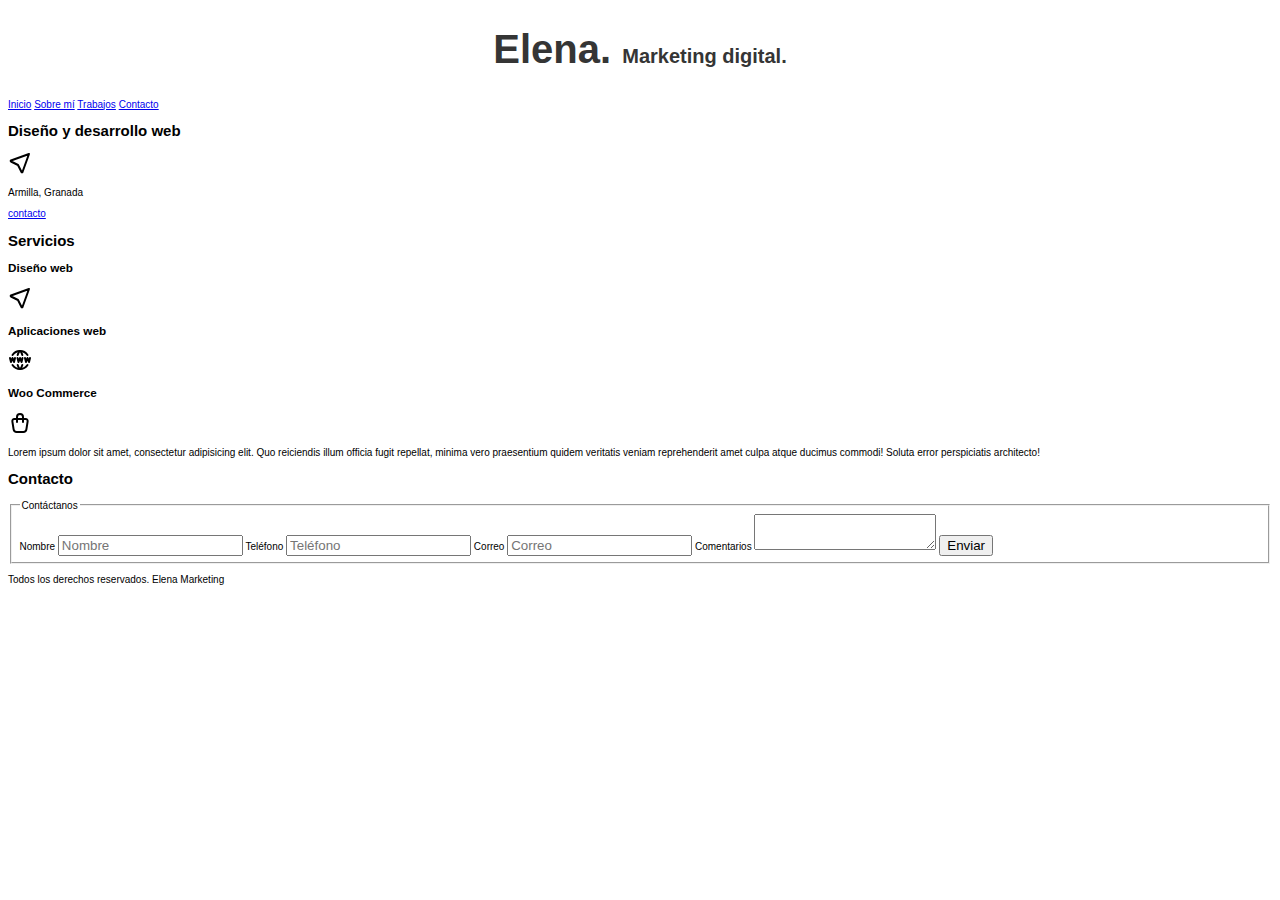
==== index.html @ 8726ea8c "subiendo proyecto" ====
<!DOCTYPE html>
<html lang="es">

<head>
    <meta charset="UTF-8">
    <meta name="viewport" content="width=device-width, initial-scale=1.0">
    <title>freelance</title>
<!-- enlaces a la tipografía -->
    <link rel="preconnect" href="https://fonts.googleapis.com">
    <link rel="preconnect" href="https://fonts.gstatic.com" crossorigin>
    <link href="https://fonts.googleapis.com/css2?family=Playwrite+CU:wght@100..400&display=swap" rel="stylesheet">

    <!-- enlaces a los estilos -->
    <link rel="stylesheet" href="css/styles.css">
</head>

<body>
    <header>

        <h1>Elena. <span>Marketing digital.</span> </h1>

        <nav>
            <a href="#">Inicio</a>
            <a href="#">Sobre mí</a>
            <a href="#">Trabajos</a>
            <a href="#">Contacto</a>
        </nav>

        <section>
            <h2>Diseño y desarrollo web</h2>
            <img src="img/location.svg" alt="Icono de localización">
            <p>Armilla, Granada</p>
            <a href="contacto.html">contacto</a>

        </section>
    </header>
    <!-- inicio main -->
    <main>


        <section>
            <h2>Servicios</h2>

            <section>
                <h3>Diseño web</h3>
                <img src="img/location.svg" alt="Icono localización">
            </section>
            <section>
                <h3>Aplicaciones web</h3>
                <img src="img/world-www.svg" alt="icono mundo">

            </section>
            <section>
                <h3>Woo Commerce</h3>
                <img src="img/shopping-bag.svg" alt="Icono compra">
                <p>Lorem ipsum dolor sit amet, consectetur adipisicing elit. Quo reiciendis illum officia fugit
                    repellat, minima vero praesentium quidem veritatis veniam reprehenderit amet culpa atque ducimus
                    commodi! Soluta error perspiciatis architecto!</p>
            </section>
        </section>
        <!-- Fin sección servicios -->
        <section>
            <h2>Contacto</h2>
            <!-- formulario -->
            <form>
                <fieldset>
                    <legend>Contáctanos</legend>
                    <label>Nombre</label>
                    <input type="text" placeholder="Nombre">
                    <label>Teléfono</label>
                    <input type="text" placeholder="Teléfono">
                    <label>Correo</label>
                    <input type="text" placeholder="Correo">
                    <label>Comentarios</label>
                    <textarea></textarea>
                    <input type="submit" value="Enviar">
                </fieldset>
            </form>

        </section>
    </main>
    <!-- fin main -->
    <footer>
        <p>Todos los derechos reservados. Elena Marketing</p>
    </footer>
</body>

</html>
---- css/styles.css ----
:root {
    --white: #ffffff;
    --dark: #353535;
    --primary: #E09500;
    --secundary: #8FC1BE;
}

.roboto {
    font-family: "roboto", sans-serif;
    
}

html {
    font-family: "roboto", sans-serif;
    font-size: 62.5%;
}

header h1 {
    text-align: center;
    font-size: 4rem;
    color:var(--dark);
    font-weight: bolder;
}

header h1 span {
    font-size: 2rem;
}
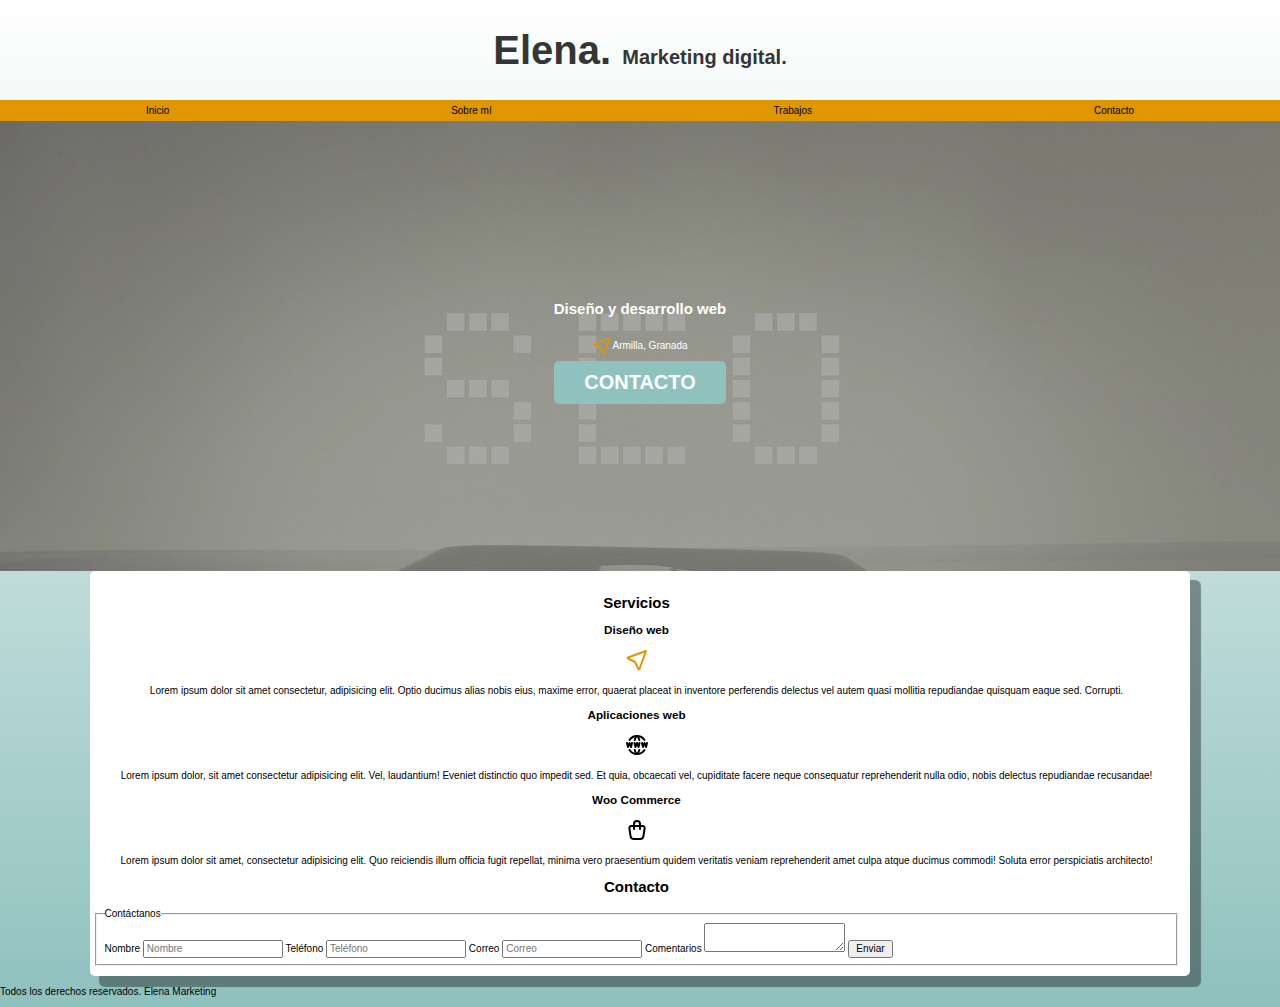
==== commit 1f8c565c: "primer commit" ====
--- a/index.html
+++ b/index.html
@@ -5,12 +5,13 @@
     <meta charset="UTF-8">
     <meta name="viewport" content="width=device-width, initial-scale=1.0">
     <title>freelance</title>
-<!-- enlaces a la tipografía -->
+    <!-- enlaces a la tipografía -->
     <link rel="preconnect" href="https://fonts.googleapis.com">
     <link rel="preconnect" href="https://fonts.gstatic.com" crossorigin>
     <link href="https://fonts.googleapis.com/css2?family=Playwrite+CU:wght@100..400&display=swap" rel="stylesheet">
 
     <!-- enlaces a los estilos -->
+    <link rel="stylesheet" href="css/normalize.css">
     <link rel="stylesheet" href="css/styles.css">
 </head>
 
@@ -19,65 +20,79 @@
 
         <h1>Elena. <span>Marketing digital.</span> </h1>
 
-        <nav>
-            <a href="#">Inicio</a>
-            <a href="#">Sobre mí</a>
-            <a href="#">Trabajos</a>
-            <a href="#">Contacto</a>
+        <nav class="navegacion">
+            <a class="enlace" href="#">Inicio</a>
+            <a class="enlace" href="#">Sobre mí</a>
+            <a class="enlace" href="#">Trabajos</a>
+            <a class="enlace" href="#">Contacto</a>
         </nav>
-
-        <section>
-            <h2>Diseño y desarrollo web</h2>
-            <img src="img/location.svg" alt="Icono de localización">
-            <p>Armilla, Granada</p>
-            <a href="contacto.html">contacto</a>
-
-        </section>
+        <div class="banner">
+            <section class="section-banner">
+                <h2>Diseño y desarrollo web</h2>
+                <div class="center-vertical">
+                    <img src="img/location.svg" alt="Icono de localización">
+                    <p> Armilla, Granada</p>
+                </div>
+                <a class="boton" href="contacto.html">contacto</a>
+            </section>
+        </div>
     </header>
     <!-- inicio main -->
     <main>
-
-
-        <section>
-            <h2>Servicios</h2>
+        <div class="container shadow">
 
             <section>
-                <h3>Diseño web</h3>
-                <img src="img/location.svg" alt="Icono localización">
+               
+                    <h2>Servicios</h2>
+                    <div class="servicios">
+
+                    <section>
+                        <h3>Diseño web</h3>
+                        <img src="img/location.svg" alt="Icono localización">
+                        <p>Lorem ipsum dolor sit amet consectetur, adipisicing elit. Optio ducimus alias nobis eius,
+                            maxime error, quaerat placeat in inventore perferendis delectus vel autem quasi mollitia
+                            repudiandae quisquam eaque sed. Corrupti.</p>
+                    </section>
+                    <section>
+                        <h3>Aplicaciones web</h3>
+                        <img src="img/world-www.svg" alt="icono mundo">
+                        <p>Lorem ipsum dolor, sit amet consectetur adipisicing elit. Vel, laudantium! Eveniet distinctio
+                            quo impedit sed. Et quia, obcaecati vel, cupiditate facere neque consequatur reprehenderit
+                            nulla odio, nobis delectus repudiandae recusandae!</p>
+
+                    </section>
+                    <section>
+                        <h3>Woo Commerce</h3>
+                        <img src="img/shopping-bag.svg" alt="Icono compra">
+                        <p>Lorem ipsum dolor sit amet, consectetur adipisicing elit. Quo reiciendis illum officia fugit
+                            repellat, minima vero praesentium quidem veritatis veniam reprehenderit amet culpa atque
+                            ducimus
+                            commodi! Soluta error perspiciatis architecto!</p>
+                </div>
             </section>
+            </section>
+            <!-- Fin sección servicios -->
             <section>
-                <h3>Aplicaciones web</h3>
-                <img src="img/world-www.svg" alt="icono mundo">
+                <h2>Contacto</h2>
+                <!-- formulario -->
+                <form>
+                    <fieldset>
+                        <legend>Contáctanos</legend>
+                        <label>Nombre</label>
+                        <input type="text" placeholder="Nombre">
+                        <label>Teléfono</label>
+                        <input type="text" placeholder="Teléfono">
+                        <label>Correo</label>
+                        <input type="text" placeholder="Correo">
+                        <label>Comentarios</label>
+                        <textarea></textarea>
+                        <input type="submit" value="Enviar">
+                    </fieldset>
+                </form>
 
             </section>
-            <section>
-                <h3>Woo Commerce</h3>
-                <img src="img/shopping-bag.svg" alt="Icono compra">
-                <p>Lorem ipsum dolor sit amet, consectetur adipisicing elit. Quo reiciendis illum officia fugit
-                    repellat, minima vero praesentium quidem veritatis veniam reprehenderit amet culpa atque ducimus
-                    commodi! Soluta error perspiciatis architecto!</p>
-            </section>
-        </section>
-        <!-- Fin sección servicios -->
-        <section>
-            <h2>Contacto</h2>
-            <!-- formulario -->
-            <form>
-                <fieldset>
-                    <legend>Contáctanos</legend>
-                    <label>Nombre</label>
-                    <input type="text" placeholder="Nombre">
-                    <label>Teléfono</label>
-                    <input type="text" placeholder="Teléfono">
-                    <label>Correo</label>
-                    <input type="text" placeholder="Correo">
-                    <label>Comentarios</label>
-                    <textarea></textarea>
-                    <input type="submit" value="Enviar">
-                </fieldset>
-            </form>
-
-        </section>
+        </div>
+        <!-- fin del div container -->
     </main>
     <!-- fin main -->
     <footer>
--- a/css/styles.css
+++ b/css/styles.css
@@ -1,13 +1,13 @@
 :root {
     --white: #ffffff;
     --dark: #353535;
-    --primary: #E09500;
+    --primary: #e09600;
     --secundary: #8FC1BE;
 }
 
 .roboto {
     font-family: "roboto", sans-serif;
-    
+
 }
 
 html {
@@ -15,13 +15,141 @@
     font-size: 62.5%;
 }
 
+* {
+    box-sizing: border-box;
+}
+
+body {
+    background-image: linear-gradient(to top, var(--secundary), var(--white));
+}
+
 header h1 {
     text-align: center;
     font-size: 4rem;
-    color:var(--dark);
+    color: var(--dark);
     font-weight: bolder;
+
+}
+
+@media (max-width: 315px) {
+    header h1 {
+        display: flex;
+        flex-direction: column;
+        align-items: center;
+    }
+
 }
 
 header h1 span {
     font-size: 2rem;
+}
+
+
+.navegacion {
+    /* el punto significa=clase */
+    background-color: var(--primary);
+    padding: 0.5rem;
+    display: flex;
+    flex-direction: column;
+    align-items: center;
+
+
+
+
+}
+
+@media (min-width: 480px) {
+    .navegacion {
+        flex-direction: row;
+        justify-content: space-around;
+    }
+
+}
+
+.enlace {
+    color: #000000;
+    text-decoration: none;
+}
+
+.banner {
+    background-image: url(../img/SEO.jpg);
+    background-repeat: no-repeat;
+    background-size: cover;
+    height: 450px;
+    position: relative;
+}
+
+.section-banner {
+    position: absolute;
+
+    background-color: rgba(0, 0, 0, 0.3);
+    width: 100%;
+    height: 100%;
+
+    display: flex;
+    flex-direction: column;
+    align-items: center;
+    justify-content: center;
+
+}
+
+.section-banner img {
+    width: 2rem;
+}
+
+.section-banner p,
+.section-banner h2 {
+    color: var(--white);
+}
+
+.center-vertical {
+    display: flex;
+    align-items: center;
+}
+
+.boton {
+    background-color: var(--secundary);
+    color: var(--white);
+    font-size: 2rem;
+    font-weight: 700;
+    padding: 1rem 3rem;
+    text-decoration: none;
+    text-transform: uppercase;
+    border-radius: 0.5rem;
+    width: 90%;
+    text-align: center;
+}
+
+@media (min-width: 480px) {
+    .boton {
+        width: auto;
+    }
+
+}
+
+.container {
+    background-color: var(--white);
+    padding: 1rem;
+    padding-left: 0.3rem;
+    border-radius: 0.5rem;
+    margin-top: 1rem;
+    
+}
+
+@media(min-width: 1200px) {
+    .container{
+        width:  1100px;
+        margin: auto;
+    }
+}
+.shadow {
+    box-shadow: 10px 10px 1px 1px rgba(0, 0, 0, 0.37);
+
+}
+.servicios  {
+    text-align: center;
+  
+}
+section h2 {
+    text-align: center;
 }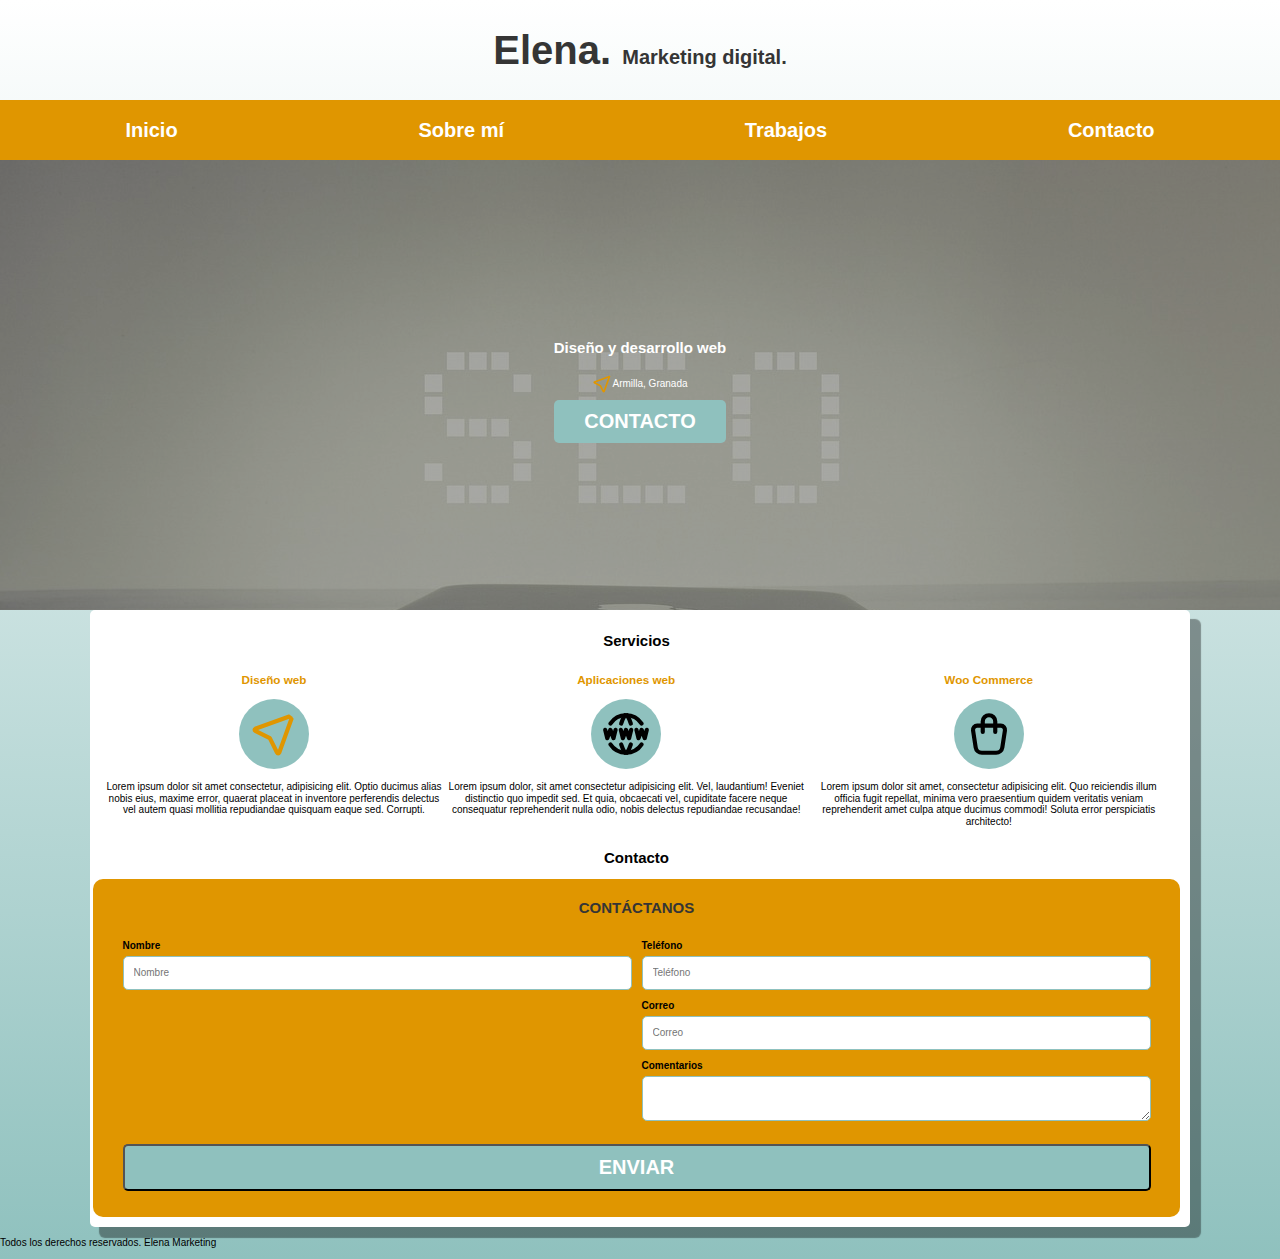
==== commit 16da9fa4: "lunes" ====
--- a/index.html
+++ b/index.html
@@ -42,20 +42,20 @@
         <div class="container shadow">
 
             <section>
-               
-                    <h2>Servicios</h2>
-                    <div class="servicios">
+
+                <h2>Servicios</h2>
+                <div class="servicios">
 
                     <section>
                         <h3>Diseño web</h3>
-                        <img src="img/location.svg" alt="Icono localización">
+                        <img class="icono" src="img/location.svg" alt="Icono localización">
                         <p>Lorem ipsum dolor sit amet consectetur, adipisicing elit. Optio ducimus alias nobis eius,
                             maxime error, quaerat placeat in inventore perferendis delectus vel autem quasi mollitia
                             repudiandae quisquam eaque sed. Corrupti.</p>
                     </section>
                     <section>
                         <h3>Aplicaciones web</h3>
-                        <img src="img/world-www.svg" alt="icono mundo">
+                        <img class="icono" src="img/world-www.svg" alt="icono mundo">
                         <p>Lorem ipsum dolor, sit amet consectetur adipisicing elit. Vel, laudantium! Eveniet distinctio
                             quo impedit sed. Et quia, obcaecati vel, cupiditate facere neque consequatur reprehenderit
                             nulla odio, nobis delectus repudiandae recusandae!</p>
@@ -63,7 +63,7 @@
                     </section>
                     <section>
                         <h3>Woo Commerce</h3>
-                        <img src="img/shopping-bag.svg" alt="Icono compra">
+                        <img class="icono" src="img/shopping-bag.svg" alt="Icono compra">
                         <p>Lorem ipsum dolor sit amet, consectetur adipisicing elit. Quo reiciendis illum officia fugit
                             repellat, minima vero praesentium quidem veritatis veniam reprehenderit amet culpa atque
                             ducimus
@@ -75,19 +75,38 @@
             <section>
                 <h2>Contacto</h2>
                 <!-- formulario -->
-                <form>
+                <form class="formulario">
                     <fieldset>
                         <legend>Contáctanos</legend>
-                        <label>Nombre</label>
-                        <input type="text" placeholder="Nombre">
-                        <label>Teléfono</label>
-                        <input type="text" placeholder="Teléfono">
-                        <label>Correo</label>
-                        <input type="text" placeholder="Correo">
-                        <label>Comentarios</label>
-                        <textarea></textarea>
-                        <input type="submit" value="Enviar">
+                        <div class=" inputs">
+                            <div class="container-input">
+
+                                <label>Nombre</label>
+
+                                <input type="text" placeholder="Nombre">
+
+                            </div>
+                            <div class="container-input">
+                                <label>Teléfono</label>
+                                <div class="container-input">
+                                    <input type="text" placeholder="Teléfono">
+                                </div>
+                                <label>Correo</label>
+                                <div class="container-input">
+                                    <input type="text" placeholder="Correo">
+                                </div>
+                                <label>Comentarios</label>
+                                <div class="container-input">
+                                    <textarea></textarea>
+                                </div>
+                            </div>
+                        </div>
+
+
+                        <input class="boton enviar" type="submit" value="Enviar">
+
                     </fieldset>
+
                 </form>
 
             </section>
--- a/css/styles.css
+++ b/css/styles.css
@@ -43,6 +43,9 @@
 header h1 span {
     font-size: 2rem;
 }
+/* enlaces de la barra de navegación */
+/* media query para modificar reglas:
+se aplican las reglas que hay dentro de la media query si la ventana del navegador mide un minimo de 480px */
 
 
 .navegacion {
@@ -64,6 +67,14 @@
         justify-content: space-around;
     }
 
+}
+.navegacion a {
+    padding: 1rem;
+    color: var(--white);
+    text-decoration: none;
+    font-weight: bold;
+    font-size: 2rem;
+    line-height: 1.5;
 }
 
 .enlace {
@@ -133,23 +144,112 @@
     padding-left: 0.3rem;
     border-radius: 0.5rem;
     margin-top: 1rem;
-    
+
 }
 
 @media(min-width: 1200px) {
-    .container{
-        width:  1100px;
+    .container {
+        width: 1100px;
         margin: auto;
-    }
-}
+
+    }
+}
+
 .shadow {
     box-shadow: 10px 10px 1px 1px rgba(0, 0, 0, 0.37);
 
 }
-.servicios  {
-    text-align: center;
-  
+
+.servicios {
+    display: flex;
+    text-align: center;
+    border: 1px;
+    margin: 1rem;
+    flex-direction: column;
+
+
+}
+@media ( min-width: 768px)
+{
+    .servicios {
+        flex-direction: row;
+    }
 }
 section h2 {
     text-align: center;
-}+}
+
+.servicios h3 {
+    color: var(--primary);
+
+}
+
+.icono {
+    height: 7rem;
+    width: 7rem;
+    background-color: var(--secundary);
+    border-radius: 58%;
+    padding: 1rem;
+
+}
+/* formulario */
+.formulario {
+    background-color: var(--primary);
+    /* widta ninimo de 80rem o 100% */
+    width: min (80rem, 100%);
+    margin: 0 auto;
+    padding: 2rem;
+    border-radius:  1rem;
+
+}
+.formulario fieldset {
+    border: none;
+}
+
+
+.formulario legend {
+    margin:  0 auto 2rem auto;
+    font-size: 1.5rem;
+    text-transform: uppercase;
+    font-weight: bold;
+    color: var(--dark);
+}
+.container-input { 
+    margin-bottom: 1rem;
+}
+.container-input label {
+    color: va;
+    font-weight: bold;
+   margin-bottom: 0.5rem;
+   display: block;
+   text-align:  left;
+}
+.container-input input,
+.container-input textarea {
+    width: 100%;
+    padding:  1rem;
+    border-radius:  0.5rem;
+    border:  .5px solid var(--secundary);
+}
+.enviar {
+    width: 100%;
+}
+@media ( min-width: 768px) {
+    /*  aplica grid 1 fila con dos columnas y dos filas con una columna */
+    .inputs {
+        display: grid;
+        grid-template-columns: repeat(2, 1fr);
+        grid-template-rows: auto auto auto;
+        column-gap: 1rem;
+
+    }
+}
+ .container-input:nth-child(3),
+ .container-input:nth-child(4)
+  {
+    grid-column: 1/3;
+ }
+ .boton .enviar {
+    width: 100%;
+
+ }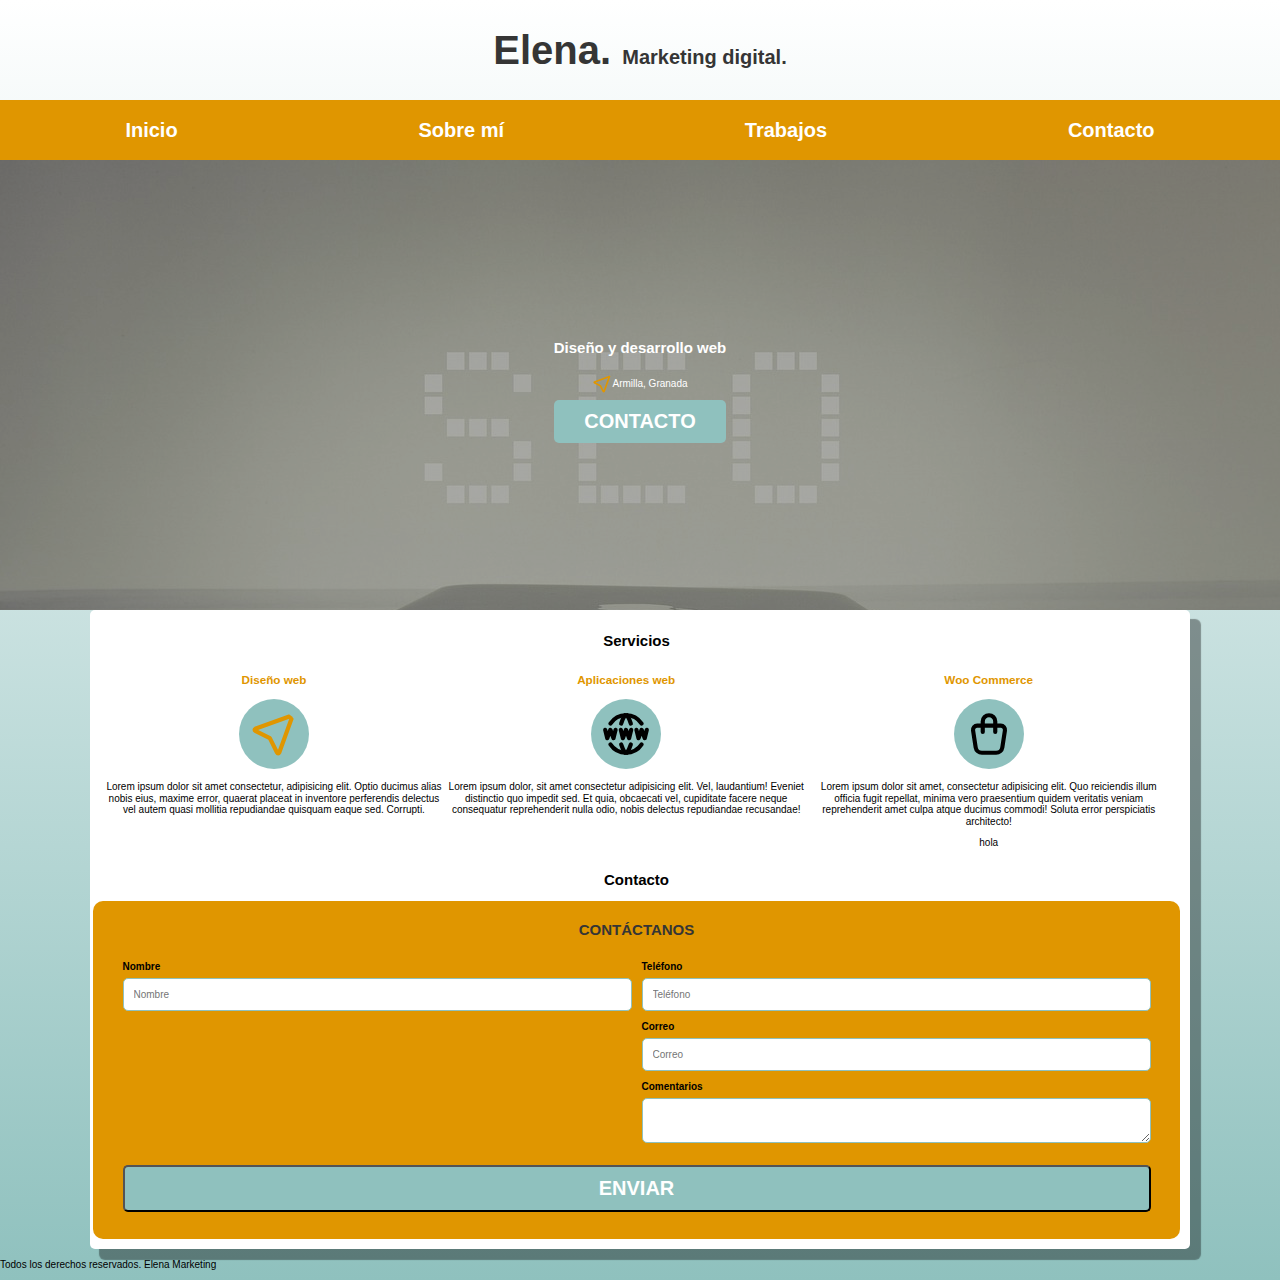
==== commit a91834d5: "prueba commint" ====
--- a/index.html
+++ b/index.html
@@ -68,6 +68,7 @@
                             repellat, minima vero praesentium quidem veritatis veniam reprehenderit amet culpa atque
                             ducimus
                             commodi! Soluta error perspiciatis architecto!</p>
+                            <p>hola</p>
                 </div>
             </section>
             </section>
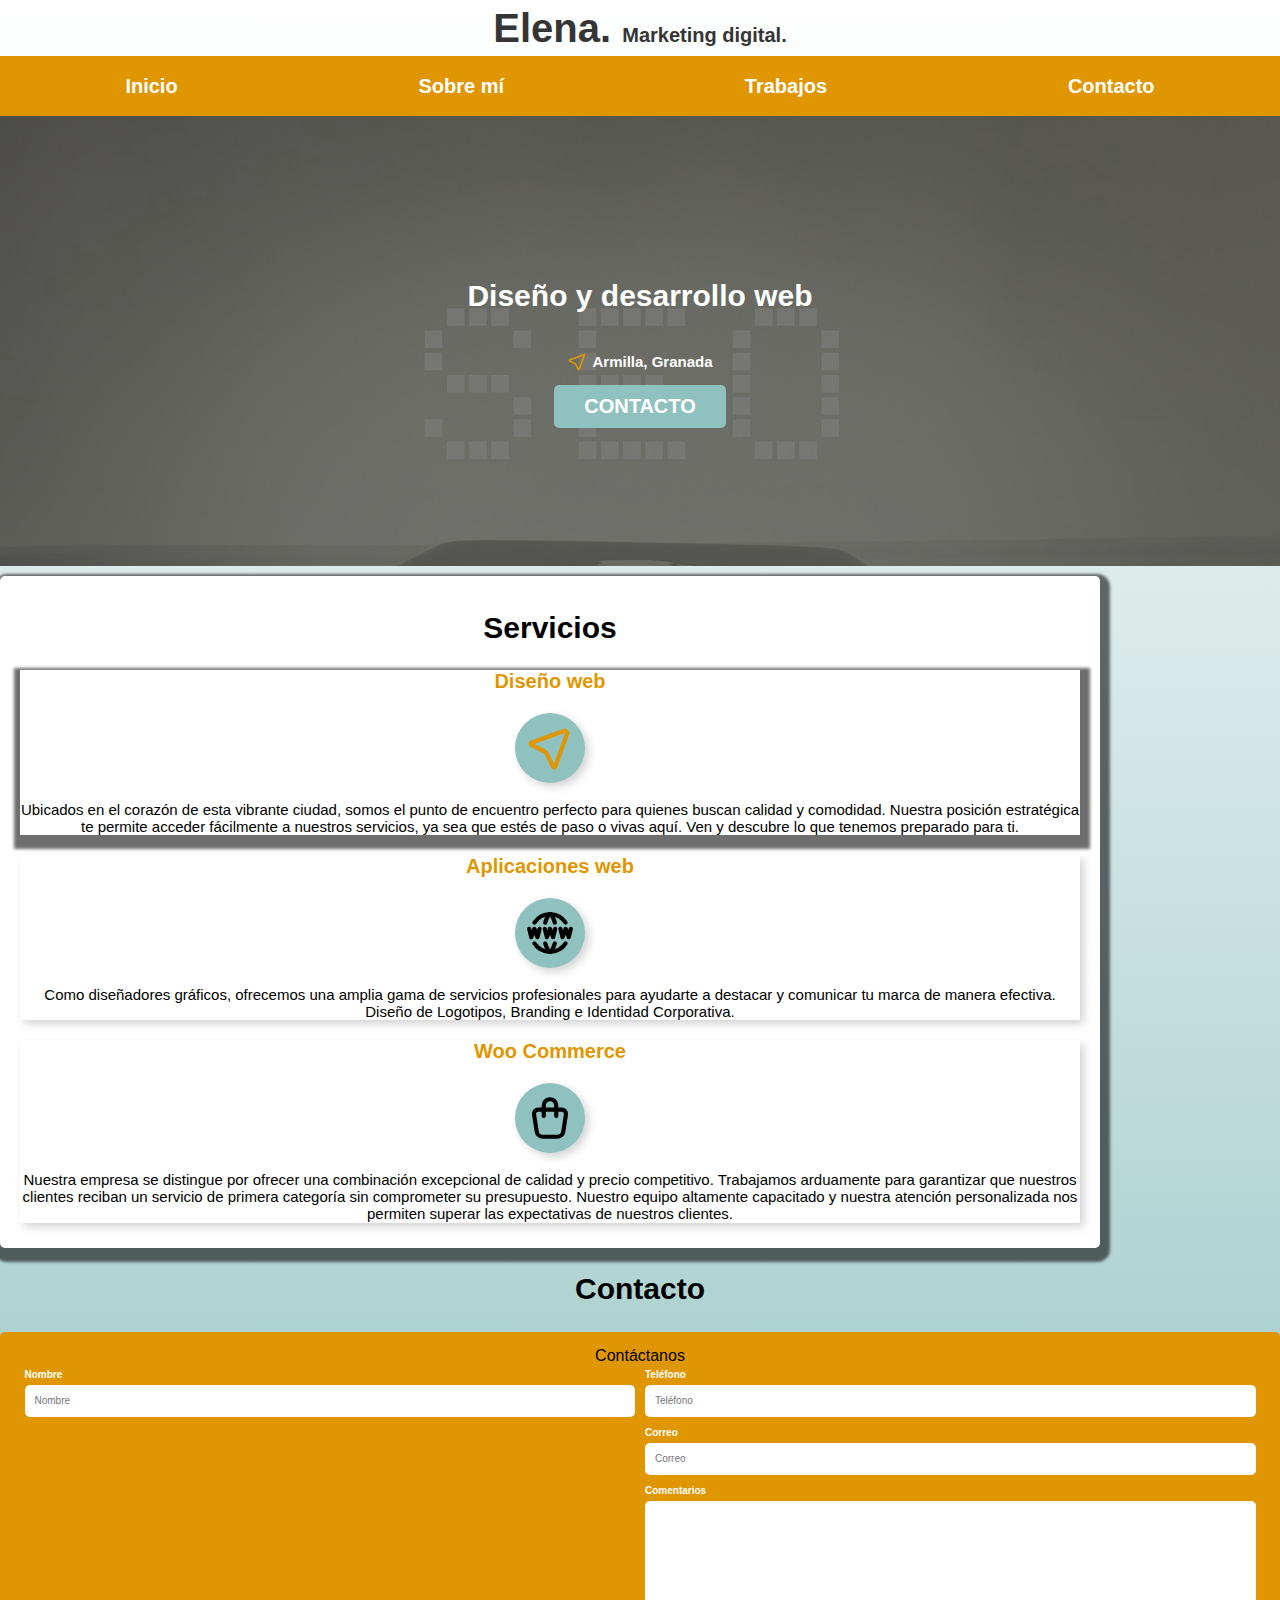
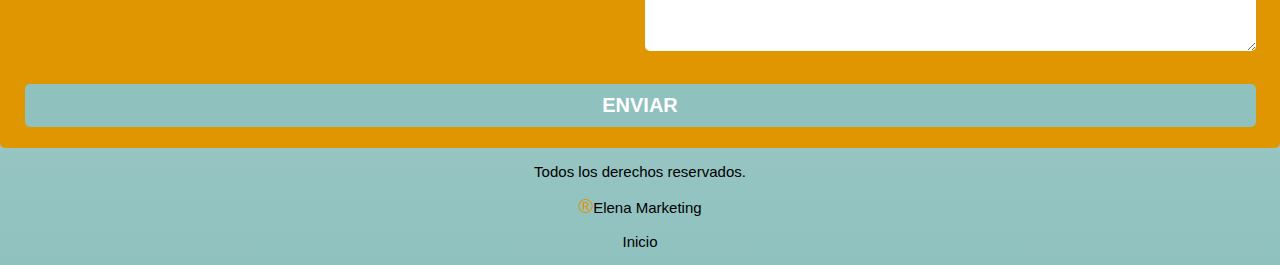
==== commit ca459a7a: "Actualización cambio carpetas" ====
--- a/index.html
+++ b/index.html
@@ -9,23 +9,22 @@
     <link rel="preconnect" href="https://fonts.googleapis.com">
     <link rel="preconnect" href="https://fonts.gstatic.com" crossorigin>
     <link href="https://fonts.googleapis.com/css2?family=Playwrite+CU:wght@100..400&display=swap" rel="stylesheet">
-
     <!-- enlaces a los estilos -->
     <link rel="stylesheet" href="css/normalize.css">
     <link rel="stylesheet" href="css/styles.css">
+    <link rel="shortcut icon" href="img/fav-apple.ico" type="image/x-icon">
 </head>
-
 <body>
-    <header>
-
+    <header id="inicio">
         <h1>Elena. <span>Marketing digital.</span> </h1>
-
+        <!-- barra de navegación -->
         <nav class="navegacion">
-            <a class="enlace" href="#">Inicio</a>
+            <a class="enlace" href="#inicio">Inicio</a>
             <a class="enlace" href="#">Sobre mí</a>
-            <a class="enlace" href="#">Trabajos</a>
-            <a class="enlace" href="#">Contacto</a>
+            <a class="enlace" href="#trabajos">Trabajos</a>
+            <a class="enlace" href="#contacto">Contacto</a>
         </nav>
+        <!-- fin barra de navegación -->
         <div class="banner">
             <section class="section-banner">
                 <h2>Diseño y desarrollo web</h2>
@@ -35,88 +34,87 @@
                 </div>
                 <a class="boton" href="contacto.html">contacto</a>
             </section>
+            <!-- fin sección banner -->
         </div>
     </header>
     <!-- inicio main -->
     <main>
         <div class="container shadow">
-
-            <section>
-
+            <section id="trabajos">
                 <h2>Servicios</h2>
                 <div class="servicios">
+                    <section class="section-servicios">
+                        <section class="section-servicios shadow small">
+                            <h3>Diseño web</h3>
+                            <img class="icono shadow-small" src="img/location.svg" alt="Icono localización">
 
-                    <section>
-                        <h3>Diseño web</h3>
-                        <img class="icono" src="img/location.svg" alt="Icono localización">
-                        <p>Lorem ipsum dolor sit amet consectetur, adipisicing elit. Optio ducimus alias nobis eius,
-                            maxime error, quaerat placeat in inventore perferendis delectus vel autem quasi mollitia
-                            repudiandae quisquam eaque sed. Corrupti.</p>
+                            <p>Ubicados en el corazón de esta vibrante ciudad, somos el punto de encuentro perfecto para
+                                quienes buscan calidad y comodidad. Nuestra posición estratégica te permite acceder
+                                fácilmente a nuestros servicios, ya sea que estés de paso o vivas aquí. Ven y descubre
+                                lo
+                                que tenemos preparado para ti.</p>
+                        </section>
                     </section>
-                    <section>
+                    <section class="section-servicios shadow-small">
                         <h3>Aplicaciones web</h3>
-                        <img class="icono" src="img/world-www.svg" alt="icono mundo">
-                        <p>Lorem ipsum dolor, sit amet consectetur adipisicing elit. Vel, laudantium! Eveniet distinctio
-                            quo impedit sed. Et quia, obcaecati vel, cupiditate facere neque consequatur reprehenderit
-                            nulla odio, nobis delectus repudiandae recusandae!</p>
-
+                        <img class="icono shadow-small" src="img/world-www.svg" alt="icono mundo" />
+                        <p>Como diseñadores gráficos, ofrecemos una amplia gama de servicios profesionales para ayudarte
+                            a destacar y comunicar tu marca de manera efectiva. Diseño de Logotipos, Branding e
+                            Identidad Corporativa.</p>
                     </section>
-                    <section>
+                    <section class="section-servicios shadow-small">
                         <h3>Woo Commerce</h3>
-                        <img class="icono" src="img/shopping-bag.svg" alt="Icono compra">
-                        <p>Lorem ipsum dolor sit amet, consectetur adipisicing elit. Quo reiciendis illum officia fugit
-                            repellat, minima vero praesentium quidem veritatis veniam reprehenderit amet culpa atque
-                            ducimus
-                            commodi! Soluta error perspiciatis architecto!</p>
-                            <p>hola</p>
-                </div>
+                        <img class="icono shadow-small" src="img/shopping-bag.svg" alt="Icono compra">
+                        <p>Nuestra empresa se distingue por ofrecer una combinación excepcional de calidad y precio
+                            competitivo. Trabajamos arduamente para garantizar que nuestros clientes reciban un servicio
+                            de primera categoría sin comprometer su presupuesto. Nuestro equipo altamente capacitado y
+                            nuestra atención personalizada nos permiten superar las expectativas de nuestros clientes.
+                        </p>
+                    </section>
             </section>
-            </section>
-            <!-- Fin sección servicios -->
-            <section>
-                <h2>Contacto</h2>
-                <!-- formulario -->
-                <form class="formulario">
-                    <fieldset>
-                        <legend>Contáctanos</legend>
-                        <div class=" inputs">
+        </div>
+        <!-- Fin sección servicios -->
+        <section id="contacto">
+            <h2>Contacto</h2>
+            <!-- formulario -->
+            <form class="formulario">
+                <fieldset>
+                    <legend>Contáctanos</legend>
+                    <div class=" inputs">
+                        <div class="container-input">
+                            <label>Nombre</label>
+                            <input type="text" placeholder="Nombre">
+                        </div>
+                        <div class="container-input">
+                            <label>Teléfono</label>
                             <div class="container-input">
-
-                                <label>Nombre</label>
-
-                                <input type="text" placeholder="Nombre">
-
+                                <input type="text" placeholder="Teléfono">
+                            </div>
+                            <label>Correo</label>
+                            <div class="container-input">
+                                <input type="text" placeholder="Correo">
                             </div>
                             <div class="container-input">
-                                <label>Teléfono</label>
-                                <div class="container-input">
-                                    <input type="text" placeholder="Teléfono">
-                                </div>
-                                <label>Correo</label>
-                                <div class="container-input">
-                                    <input type="text" placeholder="Correo">
-                                </div>
                                 <label>Comentarios</label>
-                                <div class="container-input">
-                                    <textarea></textarea>
-                                </div>
+                                <textarea></textarea>
                             </div>
                         </div>
-
-
-                        <input class="boton enviar" type="submit" value="Enviar">
-
-                    </fieldset>
-
-                </form>
-
-            </section>
-        </div>
+                    </div>
+                    </div>
+                    <input class="boton enviar" type="submit" value="Enviar">
+                </fieldset>
+            </form>
+        </section>
         <!-- fin del div container -->
     </main>
     <!-- fin main -->
     <footer>
-        <p>Todos los derechos reservados. Elena Marketing</p>
+        <p>Todos los derechos reservados.</p>
+        <p><span>®</span>Elena Marketing</p>
+        <p><a class="enlace" href="#inicio">Inicio</a></p>
+
+
+
     </footer>
 </body>
 
--- a/css/styles.css
+++ b/css/styles.css
@@ -3,8 +3,10 @@
     --dark: #353535;
     --primary: #e09600;
     --secundary: #8FC1BE;
-}
-
+    --radio-borde: 0.5rem;
+}
+
+/* tipo y tamaño fuente */
 .roboto {
     font-family: "roboto", sans-serif;
 
@@ -13,6 +15,8 @@
 html {
     font-family: "roboto", sans-serif;
     font-size: 62.5%;
+    /* scrool animado */
+    scroll-behavior: smooth;
 }
 
 * {
@@ -24,6 +28,8 @@
 }
 
 header h1 {
+    /* tamaño textos */
+    margin: 0.5rem;
     text-align: center;
     font-size: 4rem;
     color: var(--dark);
@@ -43,10 +49,27 @@
 header h1 span {
     font-size: 2rem;
 }
+
+h2 {
+    font-size: 3rem;
+
+}
+
+h3 {
+    font-size: 2rem;
+
+}
+
+p {
+    font-size: 1.5rem;
+}
+
 /* enlaces de la barra de navegación */
 /* media query para modificar reglas:
 se aplican las reglas que hay dentro de la media query si la ventana del navegador mide un minimo de 480px */
 
+
+/* Barra de navegación */
 
 .navegacion {
     /* el punto significa=clase */
@@ -61,6 +84,8 @@
 
 }
 
+/* media query modifica reglas, se aplican las que hay dentro */
+
 @media (min-width: 480px) {
     .navegacion {
         flex-direction: row;
@@ -68,6 +93,8 @@
     }
 
 }
+
+/* enlaces barra de navegación */
 .navegacion a {
     padding: 1rem;
     color: var(--white);
@@ -75,6 +102,12 @@
     font-weight: bold;
     font-size: 2rem;
     line-height: 1.5;
+
+}
+
+.navegacion a:hover {
+    background-color: var(--white);
+    color: var(--dark);
 }
 
 .enlace {
@@ -90,10 +123,11 @@
     position: relative;
 }
 
+/* alinear hijos horizontal y vertical */
 .section-banner {
     position: absolute;
 
-    background-color: rgba(0, 0, 0, 0.3);
+    background-color: rgba(0, 0, 0, 0.5);
     width: 100%;
     height: 100%;
 
@@ -106,6 +140,7 @@
 
 .section-banner img {
     width: 2rem;
+    margin-right: 0.5rem;
 }
 
 .section-banner p,
@@ -113,6 +148,11 @@
     color: var(--white);
 }
 
+.section-banner p {
+    font-weight: 600;
+}
+
+/* alinear el icono  y el párrafo */
 .center-vertical {
     display: flex;
     align-items: center;
@@ -127,9 +167,12 @@
     text-decoration: none;
     text-transform: uppercase;
     border-radius: 0.5rem;
+    border-radius: var(--radio-borde);
     width: 90%;
     text-align: center;
 }
+
+/* media query para que el botón no ocupe todo el ancho para un mínimo de pantalla de 480px */
 
 @media (min-width: 480px) {
     .boton {
@@ -138,30 +181,39 @@
 
 }
 
+/* contenedor principal, todo el main */
 .container {
     background-color: var(--white);
     padding: 1rem;
-    padding-left: 0.3rem;
     border-radius: 0.5rem;
+    border-radius: var(--radio-borde);
     margin-top: 1rem;
 
 }
 
+/* media query si la pantalla mide un mínimo de 1200px (pc), establece un ancho fijo del contenedor y lo centra */
 @media(min-width: 1200px) {
     .container {
         width: 1100px;
-        margin: auto;
-
-    }
-}
+        margin: 2rema auto;
+
+    }
+}
+
+/* clases que definen las sombras */
 
 .shadow {
-    box-shadow: 10px 10px 1px 1px rgba(0, 0, 0, 0.37);
-
-}
-
+    box-shadow: 2px 6px 3px 8px rgba(0, 0, 0, 0.57);
+
+}
+
+.shadow-small {
+    box-shadow: 4px 4px 8px 0px rgba(194, 194, 194, 0.7);
+}
+
+/* centra todos los textos que haya dentro de las etiquetas section */
 .servicios {
-    display: flex;
+
     text-align: center;
     border: 1px;
     margin: 1rem;
@@ -169,18 +221,27 @@
 
 
 }
-@media ( min-width: 768px)
-{
+
+.contenedor-servicios {
+    display: flex;
+    flex-direction: column;
+}
+
+/* media query para pantallas con un mínimo de 768px establece que los hijos se alineen en una fila */
+
+@media (min-width: 768px) {
     .servicios {
         flex-direction: row;
     }
 }
+
 section h2 {
     text-align: center;
 }
 
 .servicios h3 {
     color: var(--primary);
+    border-radius: var(--radio-borde);
 
 }
 
@@ -192,6 +253,15 @@
     padding: 1rem;
 
 }
+
+/* separa las líeneas de los párrafos al doble de la medida por defecto */
+
+.contenedor-servicios p {
+    line-height: 2;
+    margin: 1rem;
+    text-align: justify;
+}
+
 /* formulario */
 .formulario {
     background-color: var(--primary);
@@ -199,42 +269,64 @@
     width: min (80rem, 100%);
     margin: 0 auto;
     padding: 2rem;
-    border-radius:  1rem;
-
-}
+    border-radius: 1rem;
+    padding: 1.5rem;
+    border-radius: var(--radio-borde);
+
+}
+
 .formulario fieldset {
     border: none;
 }
 
 
+.formulario {
+
+    margin: 0 auto;
+    width: min(80rem 100%);
+    margin: 0 auto;
+    padding: 2rem;
+    border-radius: 1rem;
+    padding: 1.5rem;
+    border-radius: var(--radio-borde);
+
+}
+
 .formulario legend {
-    margin:  0 auto 2rem auto;
-    font-size: 1.5rem;
-    text-transform: uppercase;
+    font-size: medium;
+    margin: 0 auto;
+}
+
+.container-input {
+    margin-bottom: 1rem;
+}
+
+.container-input label {
+    color: var(--white);
     font-weight: bold;
-    color: var(--dark);
-}
-.container-input { 
-    margin-bottom: 1rem;
-}
-.container-input label {
-    color: va;
-    font-weight: bold;
-   margin-bottom: 0.5rem;
-   display: block;
-   text-align:  left;
-}
+    margin-bottom: 0.5rem;
+    display: block;
+    text-align: left;
+}
+
 .container-input input,
 .container-input textarea {
     width: 100%;
-    padding:  1rem;
-    border-radius:  0.5rem;
-    border:  .5px solid var(--secundary);
-}
+    padding: 1rem;
+    border-radius: 0.5rem;
+    border: .5px solid var(--secundary);
+    border-radius: var(--radio-borde);
+    border: none;
+}
+
 .enviar {
     width: 100%;
-}
-@media ( min-width: 768px) {
+    border: none;
+    margin-top: 1rem;
+}
+
+@media (min-width: 768px) {
+
     /*  aplica grid 1 fila con dos columnas y dos filas con una columna */
     .inputs {
         display: grid;
@@ -244,12 +336,32 @@
 
     }
 }
- .container-input:nth-child(3),
- .container-input:nth-child(4)
-  {
+
+/* margen entre columnas */
+
+.container-input:nth-child(3),
+.container-input:nth-child(4) {
     grid-column: 1/3;
- }
- .boton .enviar {
+}
+
+.boton .enviar {
     width: 100%;
 
- }+}
+
+.container-input textarea {
+    height: 15rem;
+}
+
+/************************************************************************/
+
+/* footer */
+footer p {
+    text-align: center;
+    font-size: 1.5rem;
+}
+
+footer span {
+    color: var(--primary);
+    font-size: 2rem;
+}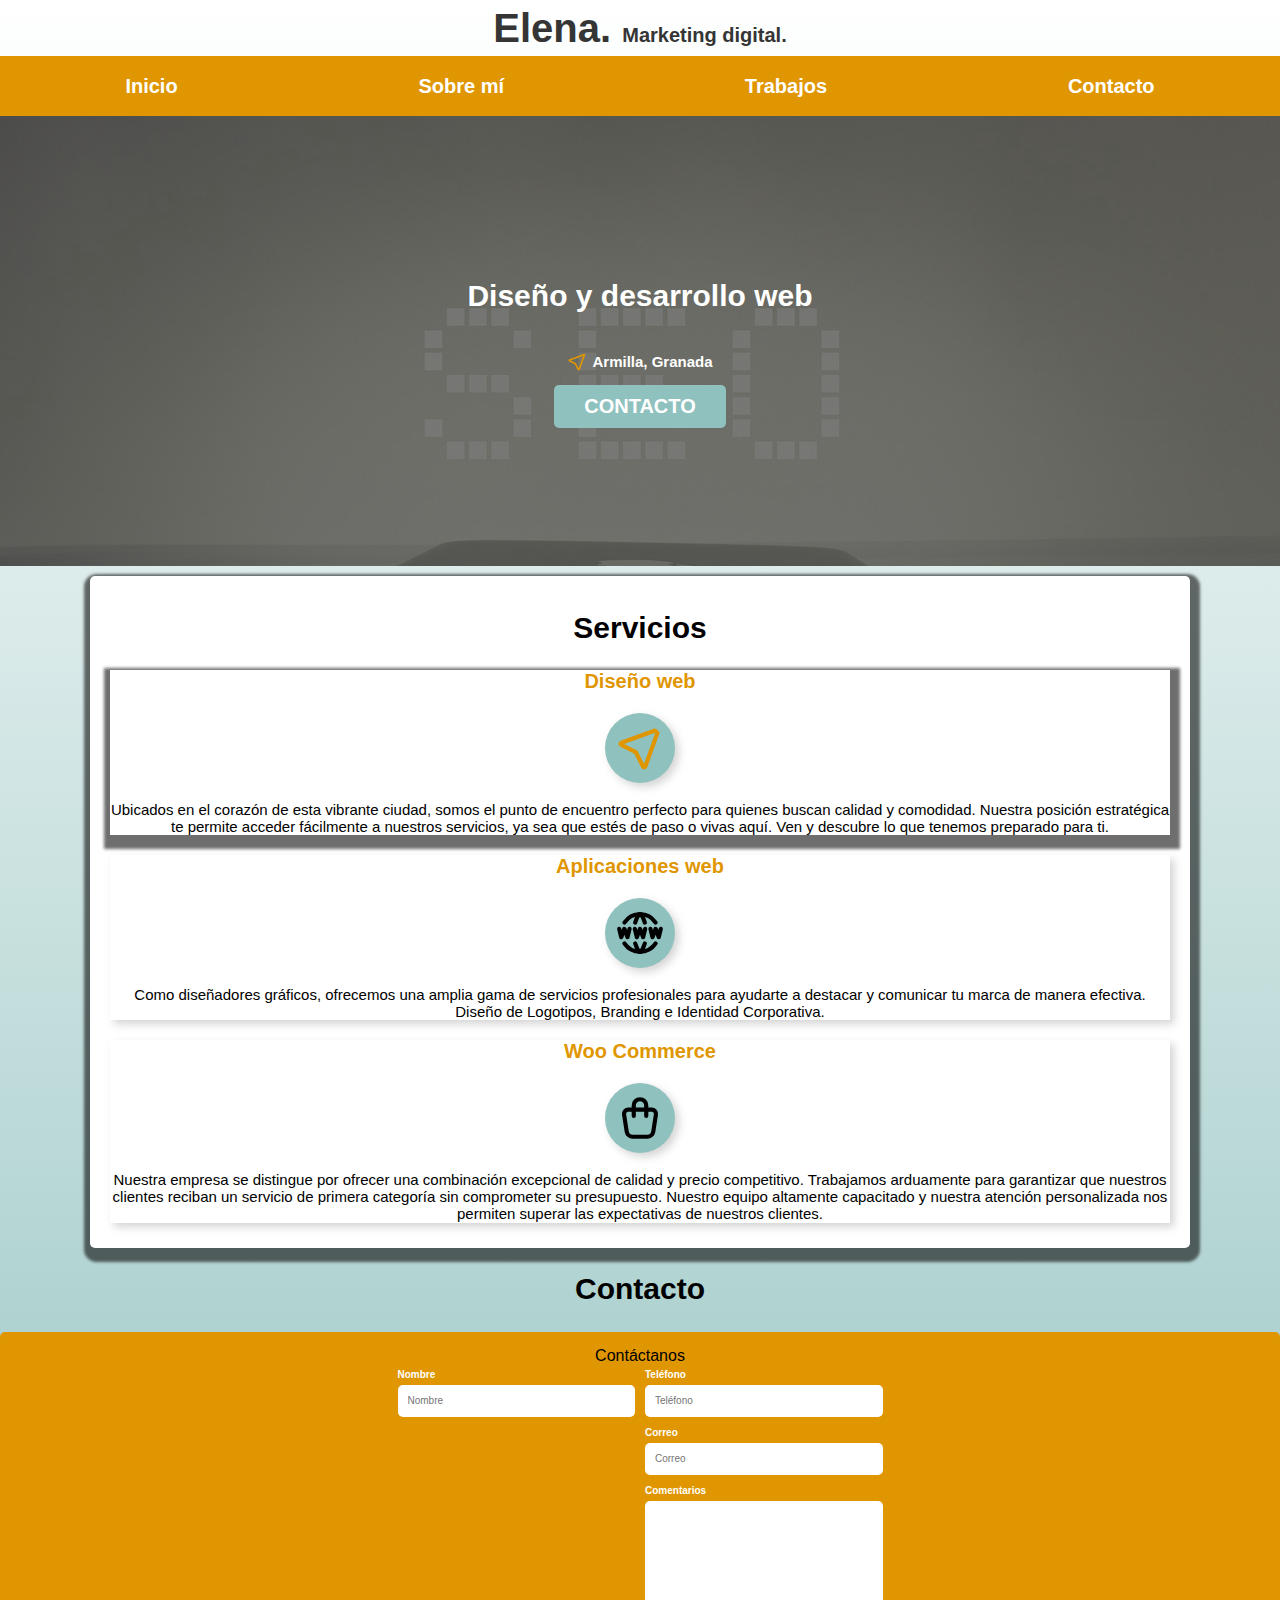
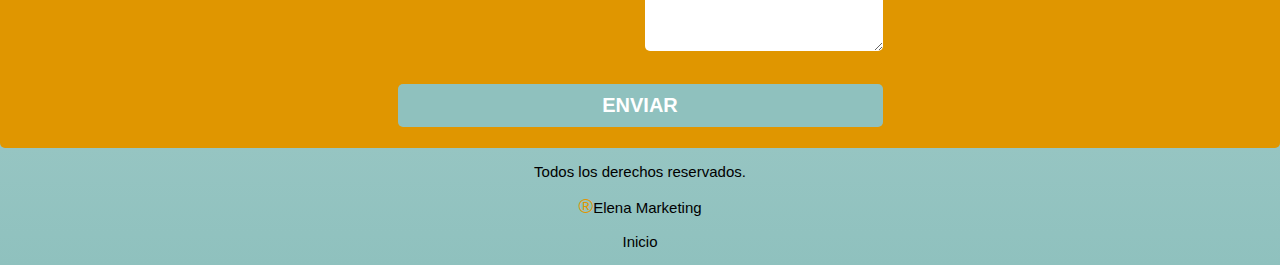
==== commit 891dd950: "repaso final del primer proyecto" ====
--- a/index.html
+++ b/index.html
@@ -71,6 +71,7 @@
                             nuestra atención personalizada nos permiten superar las expectativas de nuestros clientes.
                         </p>
                     </section>
+                </div>
             </section>
         </div>
         <!-- Fin sección servicios -->
@@ -80,7 +81,7 @@
             <form class="formulario">
                 <fieldset>
                     <legend>Contáctanos</legend>
-                    <div class=" inputs">
+                    <div class="inputs">
                         <div class="container-input">
                             <label>Nombre</label>
                             <input type="text" placeholder="Nombre">
@@ -100,7 +101,6 @@
                             </div>
                         </div>
                     </div>
-                    </div>
                     <input class="boton enviar" type="submit" value="Enviar">
                 </fieldset>
             </form>
@@ -112,10 +112,6 @@
         <p>Todos los derechos reservados.</p>
         <p><span>®</span>Elena Marketing</p>
         <p><a class="enlace" href="#inicio">Inicio</a></p>
-
-
-
     </footer>
 </body>
-
 </html>--- a/css/styles.css
+++ b/css/styles.css
@@ -183,6 +183,8 @@
 
 /* contenedor principal, todo el main */
 .container {
+    /* display: flex; */
+    margin: auto;
     background-color: var(--white);
     padding: 1rem;
     border-radius: 0.5rem;
@@ -277,10 +279,17 @@
 
 .formulario fieldset {
     border: none;
+    width: 50rem;
+    justify-self: center; 
 }
 
 
 .formulario {
+    display: grid ;
+    grid-template-columns: auto;
+    grid-row: auto auto auto auto auto;
+    justify-content: center;
+   
 
     margin: 0 auto;
     width: min(80rem 100%);
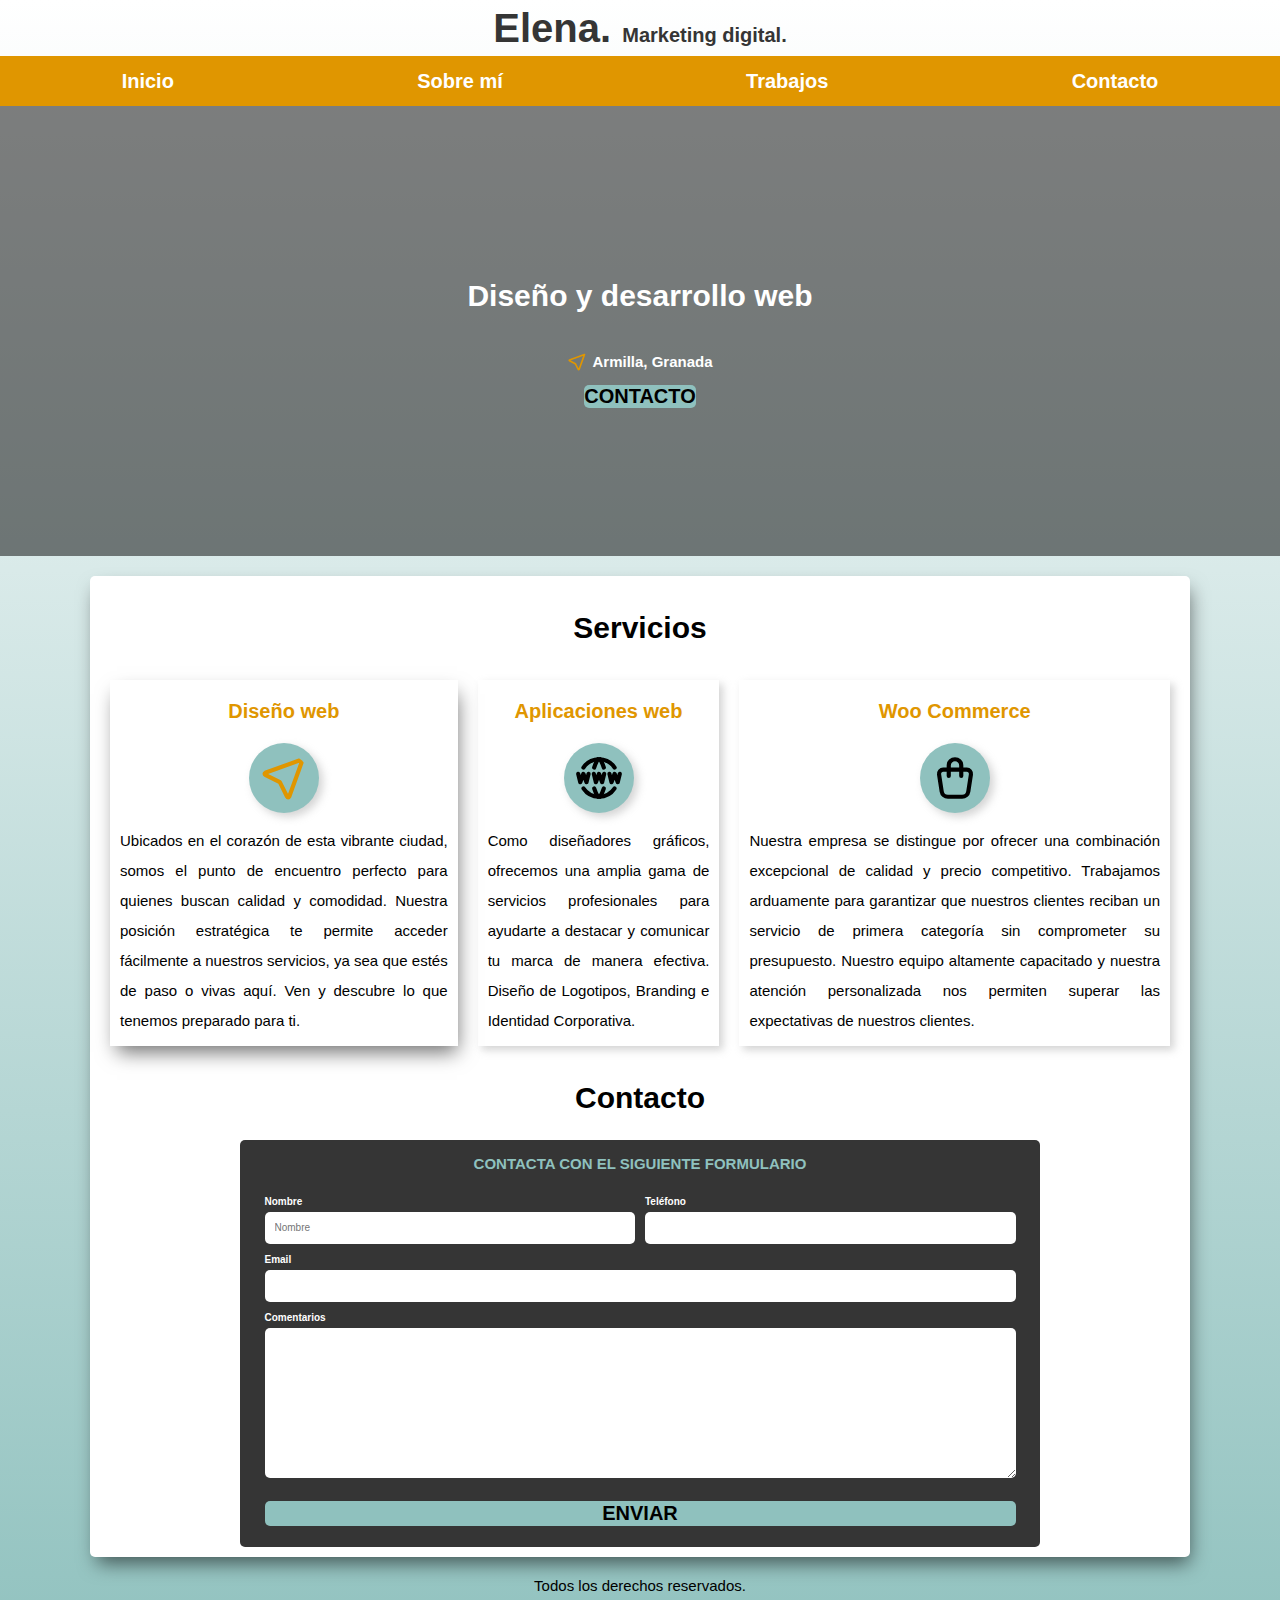
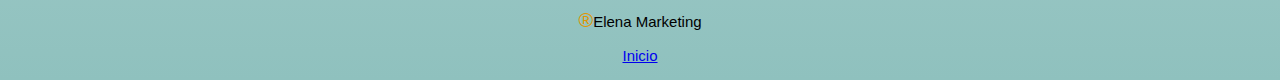
==== commit c1e9fac4: "CAMBIOS DE CASA" ====
--- a/index.html
+++ b/index.html
@@ -14,6 +14,7 @@
     <link rel="stylesheet" href="css/styles.css">
     <link rel="shortcut icon" href="img/fav-apple.ico" type="image/x-icon">
 </head>
+
 <body>
     <header id="inicio">
         <h1>Elena. <span>Marketing digital.</span> </h1>
@@ -40,21 +41,21 @@
     <!-- inicio main -->
     <main>
         <div class="container shadow">
-            <section id="trabajos">
+            <section>
                 <h2>Servicios</h2>
-                <div class="servicios">
-                    <section class="section-servicios">
-                        <section class="section-servicios shadow small">
-                            <h3>Diseño web</h3>
-                            <img class="icono shadow-small" src="img/location.svg" alt="Icono localización">
+                <div class="contenedor-servicios">
 
-                            <p>Ubicados en el corazón de esta vibrante ciudad, somos el punto de encuentro perfecto para
-                                quienes buscan calidad y comodidad. Nuestra posición estratégica te permite acceder
-                                fácilmente a nuestros servicios, ya sea que estés de paso o vivas aquí. Ven y descubre
-                                lo
-                                que tenemos preparado para ti.</p>
-                        </section>
+                    <section class="section-servicios shadow small">
+                        <h3>Diseño web</h3>
+                        <img class="icono shadow-small" src="img/location.svg" alt="Icono localización">
+
+                        <p>Ubicados en el corazón de esta vibrante ciudad, somos el punto de encuentro perfecto para
+                            quienes buscan calidad y comodidad. Nuestra posición estratégica te permite acceder
+                            fácilmente a nuestros servicios, ya sea que estés de paso o vivas aquí. Ven y descubre
+                            lo
+                            que tenemos preparado para ti.</p>
                     </section>
+
                     <section class="section-servicios shadow-small">
                         <h3>Aplicaciones web</h3>
                         <img class="icono shadow-small" src="img/world-www.svg" alt="icono mundo" />
@@ -73,45 +74,52 @@
                     </section>
                 </div>
             </section>
-        </div>
-        <!-- Fin sección servicios -->
-        <section id="contacto">
-            <h2>Contacto</h2>
-            <!-- formulario -->
-            <form class="formulario">
-                <fieldset>
-                    <legend>Contáctanos</legend>
-                    <div class="inputs">
-                        <div class="container-input">
-                            <label>Nombre</label>
-                            <input type="text" placeholder="Nombre">
-                        </div>
-                        <div class="container-input">
-                            <label>Teléfono</label>
+
+            <!-- Fin sección servicios -->
+
+
+            <section>
+                <h2>Contacto</h2>
+
+                <!-- Formulario -->
+                <form class="formulario">
+                    <fieldset>
+                        <legend>Contacta con el siguiente formulario</legend>
+                        <div class="inputs">
                             <div class="container-input">
-                                <input type="text" placeholder="Teléfono">
+                                <label>Nombre</label>
+                                <input type="text" placeholder="Nombre">
                             </div>
-                            <label>Correo</label>
+
                             <div class="container-input">
-                                <input type="text" placeholder="Correo">
+                                <label>Teléfono</label>
+                                <input type="tel">
+                            </div>
+                            <div class="container-input">
+                                <label>Email</label>
+                                <input type="email">
                             </div>
                             <div class="container-input">
                                 <label>Comentarios</label>
                                 <textarea></textarea>
                             </div>
                         </div>
-                    </div>
-                    <input class="boton enviar" type="submit" value="Enviar">
-                </fieldset>
-            </form>
-        </section>
-        <!-- fin del div container -->
-    </main>
-    <!-- fin main -->
-    <footer>
-        <p>Todos los derechos reservados.</p>
-        <p><span>®</span>Elena Marketing</p>
-        <p><a class="enlace" href="#inicio">Inicio</a></p>
-    </footer>
+
+                        <input class="boton enviar" type="submit" value="Enviar">
+                    </fieldset>
+                </form>
+            </section>
+            <!-- fin seciton formulario -->
+        </div>
+        <!-- fin contenedor servicios -->
+        </div>
+        <!-- fin del div .container shadow-->
+        <!-- fin main -->
+        <footer>
+            <p>Todos los derechos reservados.</p>
+            <p><span>®</span>Elena Marketing</p>
+            <p><a class="enlace" href="#inicio">Inicio</a></p>
+        </footer>
 </body>
+
 </html>--- a/css/styles.css
+++ b/css/styles.css
@@ -74,7 +74,7 @@
 .navegacion {
     /* el punto significa=clase */
     background-color: var(--primary);
-    padding: 0.5rem;
+   
     display: flex;
     flex-direction: column;
     align-items: center;
@@ -85,16 +85,14 @@
 }
 
 /* media query modifica reglas, se aplican las que hay dentro */
-
 @media (min-width: 480px) {
     .navegacion {
         flex-direction: row;
         justify-content: space-around;
     }
-
-}
-
-/* enlaces barra de navegación */
+}
+
+/* enlaces de la barra de navegación */
 .navegacion a {
     padding: 1rem;
     color: var(--white);
@@ -102,40 +100,35 @@
     font-weight: bold;
     font-size: 2rem;
     line-height: 1.5;
-
 }
 
 .navegacion a:hover {
-    background-color: var(--white);
+    background-color: var(--secundary);
     color: var(--dark);
 }
 
-.enlace {
-    color: #000000;
-    text-decoration: none;
-}
-
+/************************************************************************/
+
+/* cabecera */
 .banner {
-    background-image: url(../img/SEO.jpg);
+    background-image: url(../img/header__background.jpeg);
     background-repeat: no-repeat;
     background-size: cover;
     height: 450px;
     position: relative;
 }
 
-/* alinear hijos horizontal y vertical */
-.section-banner {
+.section-banner{
     position: absolute;
-
     background-color: rgba(0, 0, 0, 0.5);
     width: 100%;
     height: 100%;
 
+    /* alinear hijos horizontal y vertical */
     display: flex;
     flex-direction: column;
     align-items: center;
     justify-content: center;
-
 }
 
 .section-banner img {
@@ -152,7 +145,7 @@
     font-weight: 600;
 }
 
-/* alinear el icono  y el párrafo */
+/* alinear el icono y el párrafo */
 .center-vertical {
     display: flex;
     align-items: center;
@@ -160,151 +153,131 @@
 
 .boton {
     background-color: var(--secundary);
-    color: var(--white);
-    font-size: 2rem;
-    font-weight: 700;
+    color: var(--primary)
     padding: 1rem 3rem;
+    font-size: 2rem;
+    font-weight: bold;
     text-decoration: none;
     text-transform: uppercase;
-    border-radius: 0.5rem;
     border-radius: var(--radio-borde);
     width: 90%;
     text-align: center;
 }
 
-/* media query para que el botón no ocupe todo el ancho para un mínimo de pantalla de 480px */
-
+
+/* Media query para que el botón no ocupe todo el ancho
+    para un mínimo de pantalla de 480px
+*/
 @media (min-width: 480px) {
     .boton {
         width: auto;
     }
-
-}
-
-/* contenedor principal, todo el main */
+}
+
+/************************************************************************/
+
+
+/* contenedor principal
+    contiene todo el main
+*/
 .container {
-    /* display: flex; */
-    margin: auto;
     background-color: var(--white);
     padding: 1rem;
-    border-radius: 0.5rem;
     border-radius: var(--radio-borde);
     margin-top: 1rem;
-
-}
-
-/* media query si la pantalla mide un mínimo de 1200px (pc), establece un ancho fijo del contenedor y lo centra */
-@media(min-width: 1200px) {
+}
+
+/* media query
+    si la pantalla mide un mínimo de 1200px (pc)
+    establece un ancho fijo del contenedor y lo centra
+*/
+@media (min-width: 1200px) {
     .container {
         width: 1100px;
-        margin: 2rema auto;
-
+        margin: 2rem auto;
     }
 }
 
 /* clases que definen las sombras */
-
 .shadow {
-    box-shadow: 2px 6px 3px 8px rgba(0, 0, 0, 0.57);
-
+    box-shadow: 3px 10px 19px -4px rgba(0,0,0,0.57);
 }
 
 .shadow-small {
-    box-shadow: 4px 4px 8px 0px rgba(194, 194, 194, 0.7);
+    box-shadow: 4px 4px 8px 0px rgba(194,194,194,0.7);
 }
 
 /* centra todos los textos que haya dentro de las etiquetas section */
-.servicios {
-
+section  {
     text-align: center;
-    border: 1px;
-    margin: 1rem;
-    flex-direction: column;
-
-
-}
-
+}
+
+/* esta clase envuelve tres secciones dentro
+    establece que esas secciones se alineen en una columna
+*/
 .contenedor-servicios {
     display: flex;
-    flex-direction: column;
-}
-
-/* media query para pantallas con un mínimo de 768px establece que los hijos se alineen en una fila */
-
-@media (min-width: 768px) {
-    .servicios {
+    flex-direction: column;   
+}
+
+/* media query para pantallas con un mínimo de 768px
+    establece que los hijos se alineen en una fila
+*/
+@media (min-width: 768px){
+    .contenedor-servicios{
         flex-direction: row;
     }
 }
 
-section h2 {
-    text-align: center;
-}
-
-.servicios h3 {
+.section-servicios {
+    margin: 1rem;
+}
+
+.section-servicios h3 {
     color: var(--primary);
     border-radius: var(--radio-borde);
-
 }
 
 .icono {
     height: 7rem;
     width: 7rem;
     background-color: var(--secundary);
-    border-radius: 58%;
+    border-radius: 50%;
     padding: 1rem;
-
-}
-
-/* separa las líeneas de los párrafos al doble de la medida por defecto */
-
-.contenedor-servicios p {
+}
+
+/* separa las líneas de los párrafos al doble de la medida por defecto */
+.section-servicios p {
     line-height: 2;
     margin: 1rem;
     text-align: justify;
 }
 
+/************************************************************************/
+
 /* formulario */
+
 .formulario {
-    background-color: var(--primary);
-    /* widta ninimo de 80rem o 100% */
-    width: min (80rem, 100%);
+    background-color: var(--dark);
+    /* width mínimo de 80rem o 100% */
+    width: min(80rem, 100%);
     margin: 0 auto;
-    padding: 2rem;
-    border-radius: 1rem;
     padding: 1.5rem;
     border-radius: var(--radio-borde);
-
 }
 
 .formulario fieldset {
     border: none;
-    width: 50rem;
-    justify-self: center; 
-}
-
-
-.formulario {
-    display: grid ;
-    grid-template-columns: auto;
-    grid-row: auto auto auto auto auto;
-    justify-content: center;
-   
-
-    margin: 0 auto;
-    width: min(80rem 100%);
-    margin: 0 auto;
-    padding: 2rem;
-    border-radius: 1rem;
-    padding: 1.5rem;
-    border-radius: var(--radio-borde);
-
 }
 
 .formulario legend {
-    font-size: medium;
-    margin: 0 auto;
-}
+    margin: 0 auto 2rem auto;
+    font-size: 1.5rem;
+    text-transform: uppercase;
+    font-weight: bold;
+    color: var(--secundary);
+}
+
 
 .container-input {
     margin-bottom: 1rem;
@@ -322,8 +295,6 @@
 .container-input textarea {
     width: 100%;
     padding: 1rem;
-    border-radius: 0.5rem;
-    border: .5px solid var(--secundary);
     border-radius: var(--radio-borde);
     border: none;
 }
@@ -335,28 +306,23 @@
 }
 
 @media (min-width: 768px) {
-
-    /*  aplica grid 1 fila con dos columnas y dos filas con una columna */
+    /* aplica grid 1 fila con dos columnas */
     .inputs {
         display: grid;
         grid-template-columns: repeat(2, 1fr);
+        /* el tamaño de las filas se ajusta al contenedor y al contenido */
         grid-template-rows: auto auto auto;
+        /* margen entre columnas */
         column-gap: 1rem;
-
-    }
-}
-
-/* margen entre columnas */
-
+    }
+}
+
+/* selecciona el hijo 3 y 4 para que ocupen las dos columnas */
 .container-input:nth-child(3),
-.container-input:nth-child(4) {
+.container-input:nth-child(4)
+{
     grid-column: 1/3;
-}
-
-.boton .enviar {
-    width: 100%;
-
-}
+} 
 
 .container-input textarea {
     height: 15rem;
